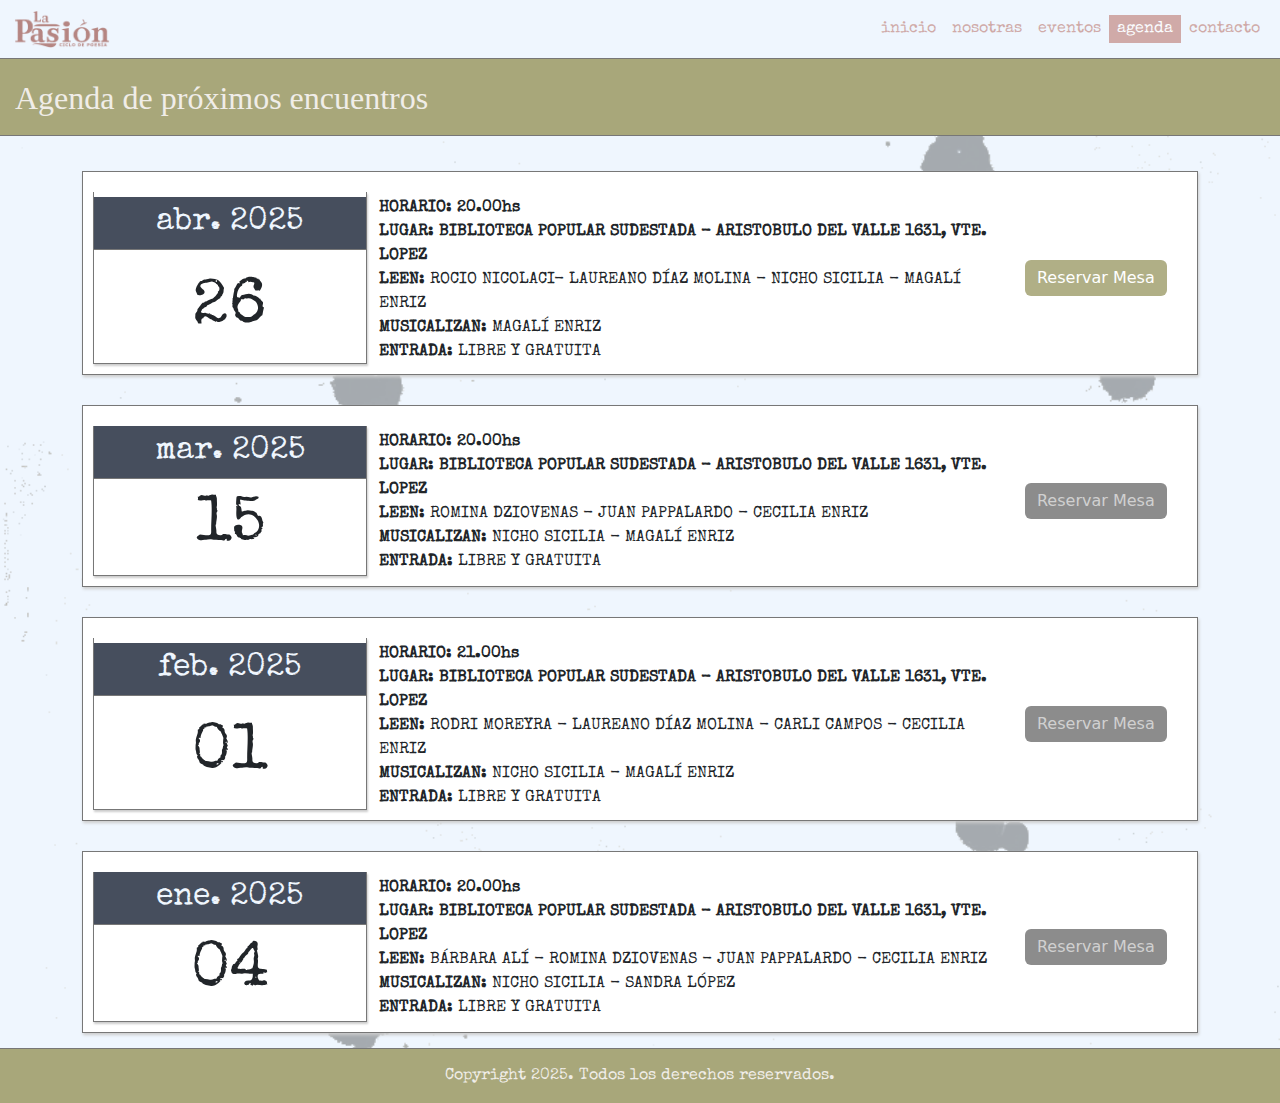
==== pages/agenda.html @ bcfa299a "Se agrega contenido a la página nosotras. Se ajusta página agenda. Ajustes generales CSS. Se agregan" ====
<!DOCTYPE html>
<html lang="en">
<head>
    <meta charset="UTF-8">
    <meta name="viewport" content="width=device-width, initial-scale=1.0">
    <!--BOOTSTRAP CSS-->
    <link href="https://cdn.jsdelivr.net/npm/bootstrap@5.3.3/dist/css/bootstrap.min.css" rel="stylesheet" integrity="sha384-QWTKZyjpPEjISv5WaRU9OFeRpok6YctnYmDr5pNlyT2bRjXh0JMhjY6hW+ALEwIH" crossorigin="anonymous">
    <!--CSS-->
    <link rel="stylesheet" href="../styles/styles.css">
    <!--ANIMACIONES-->
    <link rel="stylesheet" href="https://cdnjs.cloudflare.com/ajax/libs/animate.css/4.1.1/animate.min.css"/>
    <link href="https://unpkg.com/aos@2.3.1/dist/aos.css" rel="stylesheet">
    <!--FONTS-->
    <link rel="preconnect" href="https://fonts.googleapis.com">
    <link rel="preconnect" href="https://fonts.gstatic.com" crossorigin>
    <link href="https://fonts.googleapis.com/css2?family=IM+Fell+English+SC&family=Special+Elite&display=swap" rel="stylesheet">
    <title> Ciclo de poesía la pasión</title>
</head>
<body>
    <header>
        <nav class="navbar navbar-expand-lg navbar-edit">
            <div class="container-fluid">
                <a class="navbar-brand" href="../index.html">        
                    <img src="../assets/img/logo-lp-b.png" alt="Logo">
                </a>
                <button class="navbar-toggler" type="button" data-bs-toggle="collapse" data-bs-target="#navbarNav" aria-controls="navbarNav" aria-expanded="false" aria-label="Toggle navigation">
                    <span class="navbar-toggler-icon"></span>
                </button>
                <div class="collapse navbar-collapse justify-content-md-end" id="navbarNav">
                    <ul class="navbar-nav">
                        <li class="nav-item">
                            <a class="nav-link" aria-current="page" href="../index.html">inicio</a>
                        </li>
                        <li class="nav-item">
                            <a class="nav-link" href="./nosotras.html">nosotras</a>
                        </li>
                        <li class="nav-item">
                            <a class="nav-link" href="./eventos.html">eventos</a>
                        </li>
                        <li class="nav-item">
                            <a class="nav-link active" href="./agenda.html">agenda</a>
                        </li>
                        <li class="nav-item">
                            <a class="nav-link" href="./contacto.html">contacto</a>
                        </li>
                    </ul>
                </div>
            </div>
        </nav>
    </header>
    <main>
        <section>
            <div class="titulo-section">
                <h1>Agenda de próximos encuentros</h1>
            </div>
            <div class="container">
                <div class="row d-flex justify-content-center">

                    <!--ITEM FECHA AGENDADA-->
                    <article class="col-9 col-sm-9 col-lg-12 animate__animated animate__fadeIn" >
                        <div class="row nuevo-evento">
                            <div class="col-12 col-sm-12 col-md-6 col-lg-3 fecha-prox-evento">
                                <p class="mes-anio">ABR. 2025</p>
                                <p class="num-día">26</p>
                            </div>                      
                            <div class="col-12 col-sm-12 col-md-6 col-lg-7 datos-evento pt-1">
                                <p><span>HORARIO: 20.00hs</span></p>
                                <p><span>LUGAR: BIBLIOTECA POPULAR SUDESTADA - ARISTOBULO DEL VALLE 1631, VTE. LOPEZ </span></p>
                                <p><span>LEEN:</span> ROCIO NICOLACI- LAUREANO DÍAZ MOLINA - NICHO SICILIA - MAGALÍ ENRIZ</p>
                                <p><span>MUSICALIZAN:</span> MAGALÍ ENRIZ</p>
                                <p><span>ENTRADA:</span> LIBRE Y GRATUITA</p>
                            </div>
                            <div class="col-12 col-sm-12 col-md-12 col-lg-2 text-center reserva">
                                <a class="btn btn-edit" href="https://forms.gle/wU1jv1RWVmaKBCc2A">Reservar Mesa</a>
                            </div>
                        </div>
                    </article>
                  
                    <!--ITEM FECHA AGENDADA-->
                    <article class="col-9 col-sm-9 col-lg-12 animate__animated animate__fadeIn" >
                        <div class="row nuevo-evento">
                            <div class="col-12 col-sm-12 col-md-6 col-lg-3 fecha-prox-evento">
                                <p class="mes-anio">MAR. 2025</p>
                                <p class="num-día">15</p>
                            </div>                      
                            <div class="col-12 col-sm-12 col-md-6 col-lg-7 datos-evento pt-1">
                                <p><span>HORARIO: 20.00hs</span></p>
                                <p><span>LUGAR: BIBLIOTECA POPULAR SUDESTADA - ARISTOBULO DEL VALLE 1631, VTE. LOPEZ </span></p>
                                <p><span>LEEN:</span> ROMINA DZIOVENAS - JUAN PAPPALARDO - CECILIA ENRIZ</p>
                                <p><span>MUSICALIZAN:</span> NICHO SICILIA - MAGALÍ ENRIZ</p>
                                <p><span>ENTRADA:</span> LIBRE Y GRATUITA</p>
                            </div>
                            <div class="col-12 col-sm-12 col-md-12 col-lg-2 text-center reserva">
                                <a class="btn btn-inactivo">Reservar Mesa</a>
                            </div>
                        </div>
                    </article>

                    <!--ITEM FECHA AGENDADA-->
                    <article class="col-9 col-sm-9 col-lg-12 animate__animated animate__fadeIn" >
                        <div class="row nuevo-evento">
                            <div class="col-12 col-sm-12 col-md-6 col-lg-3 fecha-prox-evento">
                                <p class="mes-anio">FEB. 2025</p>
                                <p class="num-día">01</p>
                            </div>                      
                            <div class="col-12 col-sm-12 col-md-6 col-lg-7 datos-evento pt-1">
                                <p><span>HORARIO: 21.00hs</span></p>
                                <p><span>LUGAR: BIBLIOTECA POPULAR SUDESTADA - ARISTOBULO DEL VALLE 1631, VTE. LOPEZ </span></p>
                                <p><span>LEEN:</span> RODRI MOREYRA - LAUREANO DÍAZ MOLINA - CARLI CAMPOS - CECILIA ENRIZ</p>
                                <p><span>MUSICALIZAN:</span> NICHO SICILIA - MAGALÍ ENRIZ</p>
                                <p><span>ENTRADA:</span> LIBRE Y GRATUITA</p>
                            </div>
                            <div class="col-12 col-sm-12 col-md-12 col-lg-2 text-center reserva">
                                <a class="btn btn-inactivo" >Reservar Mesa</a>
                            </div>
                        </div>
                    </article>

                    <!--ITEM FECHA AGENDADA-->
                    <article class="col-9 col-sm-9 col-lg-12 animate__animated animate__fadeIn" >
                        <div class="row nuevo-evento">
                            <div class="col-12 col-sm-12 col-md-6 col-lg-3 fecha-prox-evento">
                                <p class="mes-anio">ENE. 2025</p>
                                <p class="num-día">04</p>
                            </div>                      
                            <div class="col-12 col-sm-12 col-md-6 col-lg-7 datos-evento pt-1">
                                <p><span>HORARIO: 20.00hs</span></p>
                                <p><span>LUGAR: BIBLIOTECA POPULAR SUDESTADA - ARISTOBULO DEL VALLE 1631, VTE. LOPEZ </span></p>
                                <p><span>LEEN:</span> BÁRBARA ALÍ - ROMINA DZIOVENAS - JUAN PAPPALARDO - CECILIA ENRIZ</p>
                                <p><span>MUSICALIZAN:</span> NICHO SICILIA - SANDRA LÓPEZ</p>
                                <p><span>ENTRADA:</span> LIBRE Y GRATUITA</p>
                            </div>
                            <div class="col-12 col-sm-12 col-md-12 col-lg-2 text-center reserva">
                                <a class="btn btn-inactivo" >Reservar Mesa</a>
                            </div>
                        </div>
                    </article>
                </div>
            </div>
        </section>
    </main>
    <footer>
        <p>Copyright 2025. Todos los derechos reservados.</p>
    </footer>
    <!--BOOTSTRAP JS-->
    <script src="https://cdn.jsdelivr.net/npm/bootstrap@5.3.3/dist/js/bootstrap.bundle.min.js" integrity="sha384-YvpcrYf0tY3lHB60NNkmXc5s9fDVZLESaAA55NDzOxhy9GkcIdslK1eN7N6jIeHz" crossorigin="anonymous"></script>
    <!--AOS JS-->
    <script src="https://unpkg.com/aos@2.3.1/dist/aos.js"></script>
    <script>
        AOS.init();
    </script>
</body>
</html>
---- styles/styles.css ----
@charset "UTF-8";
* {
  margin: 0;
  padding: 0;
  box-sizing: 0;
}

@keyframes nav-hover {
  0% {
    background-color: transparent;
    color: #c38b84;
    opacity: 0.9;
  }
  100% {
    background-color: #c38b84;
    color: #f0ede8;
    opacity: 1;
  }
}
@keyframes resaltar {
  0% {
    color: #111;
  }
  50% {
    color: rgb(166, 153, 83);
  }
  100% {
    color: #111;
  }
}
img {
  width: 100%;
}

body {
  background-color: #eff6fe;
  background-image: url(../assets/img/background-web.png);
  background-size: cover;
}

h1 {
  font-family: "IM Fell English SC", serif;
  font-weight: 400;
  font-style: normal;
  font-size: 3rem;
  padding: 15px 0 5px 0;
}

h2 {
  font-family: "Special Elite", serif;
  font-weight: 400;
  font-style: normal;
  font-size: 2rem;
}

h3 {
  font-family: "Special Elite", serif;
}

p {
  font-family: "Special Elite", serif;
  font-weight: 400;
  font-style: normal;
  font-size: 1rem;
}

.titulo-section {
  background-color: #a8a77a;
  color: #f0ede8;
  padding: 5px 15px;
  margin-bottom: 20px;
  border-bottom: 1px solid #777;
}
.titulo-section h1 {
  font-size: 2rem;
}

.border, .nuevo-evento img, .item-evento img, .img-nosotras {
  border: 1px ridge #777;
}

.presentacion-proyecto {
  padding: 20px 30px;
}
.presentacion-proyecto p {
  margin-bottom: 2px;
}
.presentacion-proyecto p:hover {
  animation-name: resaltar;
  animation-duration: 2s;
  animation-delay: 0.5s;
  animation-iteration-count: 1;
}

.titulos-inicio img {
  max-width: 400px;
}

.fondo-inicio {
  padding-right: 0;
  margin-bottom: 0;
  padding-bottom: 0;
}

.fondo-blanco, .contacto form, .nuevo-evento, .invitados {
  background-color: #fff;
  align-items: center;
  border: 1px ridge #777;
  box-shadow: 1px 2px 3px #ccc;
}

.navbar-edit {
  background-color: #eff6fe;
  color: #c38b84;
  border-bottom: 1px solid #777;
}
.navbar-edit a {
  color: #c38b84;
  font-family: "Special Elite", serif;
  text-transform: none;
  font-size: 16px;
  padding: 2px;
  opacity: 0.7;
}
.navbar-edit a:hover {
  opacity: 1;
  color: #c38b84;
}
.navbar-edit .nav-link.active {
  background-color: #c38b84;
  color: #fff;
  text-decoration: none;
}
.navbar-edit .navbar-brand {
  max-width: 100px;
}
.navbar-edit .navbar-brand:hover {
  text-decoration: none;
}

.active {
  animation-name: nav-hover;
  animation-iteration-count: 1;
  animation-timing-function: ease-in;
  animation-duration: 0.3s;
}

.btn-edit, .btn-inactivo {
  background-color: #a8a77a;
  border: #ccc;
  color: #fff;
  opacity: 0.9;
}
.btn-edit:hover, .btn-inactivo:hover {
  opacity: 1;
  border: #111;
  color: #fff;
  background-color: #a8a77a;
}
.btn-edit:active, .btn-inactivo:active {
  background-color: #a8a77a;
}
.btn-edit:focus, .btn-inactivo:focus {
  background-color: #a8a77a;
}

.btn.active, .btn.show, .btn:first-child:active, :not(.btn-check) + .btn:active {
  background-color: #a8a77a;
}

.btn-inactivo {
  background-color: grey;
  color: #ccc;
}
.btn-inactivo:hover {
  background-color: grey;
  color: #ccc;
  cursor: default;
}

.redes-sociales {
  display: flex;
  flex-direction: row;
  justify-content: flex-start;
  padding-top: 20px;
}
.redes-sociales a {
  text-decoration: none;
  max-width: 50px;
  margin-right: 2px;
  opacity: 0.8;
}
.redes-sociales a:hover {
  opacity: 1;
}

.organizadora {
  text-align: left;
  align-items: center;
  padding: 15px;
}
.organizadora h2 {
  margin-bottom: 0;
}
.organizadora div {
  margin-top: 10px;
}
.organizadora.dos {
  text-align: right;
}

.img-nosotras {
  box-shadow: 1px 2px 3px #ccc;
  padding: 2px;
}

.titulos-org {
  color: #c38b84;
}

.invitados {
  margin-top: 100px;
  padding: 20px 0;
  justify-content: space-around;
}
.invitados img {
  max-width: 200px;
  margin: 5px;
}

.item-evento {
  padding: 25px;
}
.item-evento img {
  box-shadow: 1px 2px 3px #ccc;
  height: 200px;
  object-fit: cover;
  object-position: top;
}
.item-evento p {
  margin-bottom: 0;
  font-size: 1rem;
}
.item-evento p:nth-child(2) {
  color: #777;
  text-align: right;
}
.item-evento p:nth-child(3) {
  color: #111;
  text-align: justify;
}

.nuevo-evento {
  margin: 15px 0;
  padding: 20px 10px 10px 10px;
  display: flex;
  align-items: stretch;
}
.nuevo-evento span {
  font-weight: 700;
}
.nuevo-evento img {
  margin: 10px 0;
}
.nuevo-evento p {
  margin: 0px;
}

.fecha-prox-evento {
  display: flex;
  flex-direction: column;
  justify-content: space-around;
  border: 1px solid #777;
  border-top: none;
  text-align: center;
  padding: 0;
  box-shadow: 1px 2px 2px #ccc;
}

.mes-anio {
  font-size: 2rem;
  background-color: #464e5d;
  color: #eff6fe;
  padding: 2px;
  border-bottom: 1px solid #777;
  margin-bottom: 0;
  text-transform: lowercase;
}

.num-día {
  font-size: 4rem;
  margin-bottom: 0;
}

.nuevo-evento {
  display: flex;
  flex-direction: row;
  justify-content: stretch;
}

.reserva {
  display: flex;
  flex-direction: row;
  justify-content: center;
  align-items: center;
}

.contacto form {
  margin-bottom: 15px;
  align-items: center;
  margin: 15px 0;
  padding: 20px 10px 10px 10px;
  font-family: "Special Elite", serif;
}
.contacto .logo-contacto {
  padding: 50px;
  opacity: 0.9;
}
.contacto input {
  color: #777;
}

.datos-contacto {
  display: flex;
  flex-direction: column;
  justify-content: center;
}

footer {
  background-color: #a8a77a;
  padding: 15px 0;
  border-top: 1px solid #777;
}
footer p {
  color: #f0ede8;
  text-align: center;
  margin-bottom: 0;
}

@media (max-width: 767px) {
  .presentacion-proyecto {
    text-align: center;
  }
  .redes-sociales {
    justify-content: center;
  }
  .nosotras p {
    text-align: center;
  }
  .nosotras h2 {
    text-align: center;
  }
  .item-evento {
    text-align: center;
  }
  .item-evento img {
    height: 400px;
    object-position: top;
  }
  .fondo-inicio img {
    width: 100%;
    max-height: 100px;
    object-fit: cover;
  }
  .datos-evento {
    padding: 10px;
  }
}
@media (max-width: 991px) {
  .navbar-edit {
    text-align: center;
    border-bottom: 1px solid #ccc;
  }
  .navbar-edit a {
    font-size: 18px;
    padding: 2px 4px;
    margin: 4px 0;
  }
  .datos-evento {
    padding: 10px;
  }
  .reserva {
    padding: 10px;
  }
  .num-día {
    font-size: 6rem;
  }
}

/*# sourceMappingURL=styles.css.map */
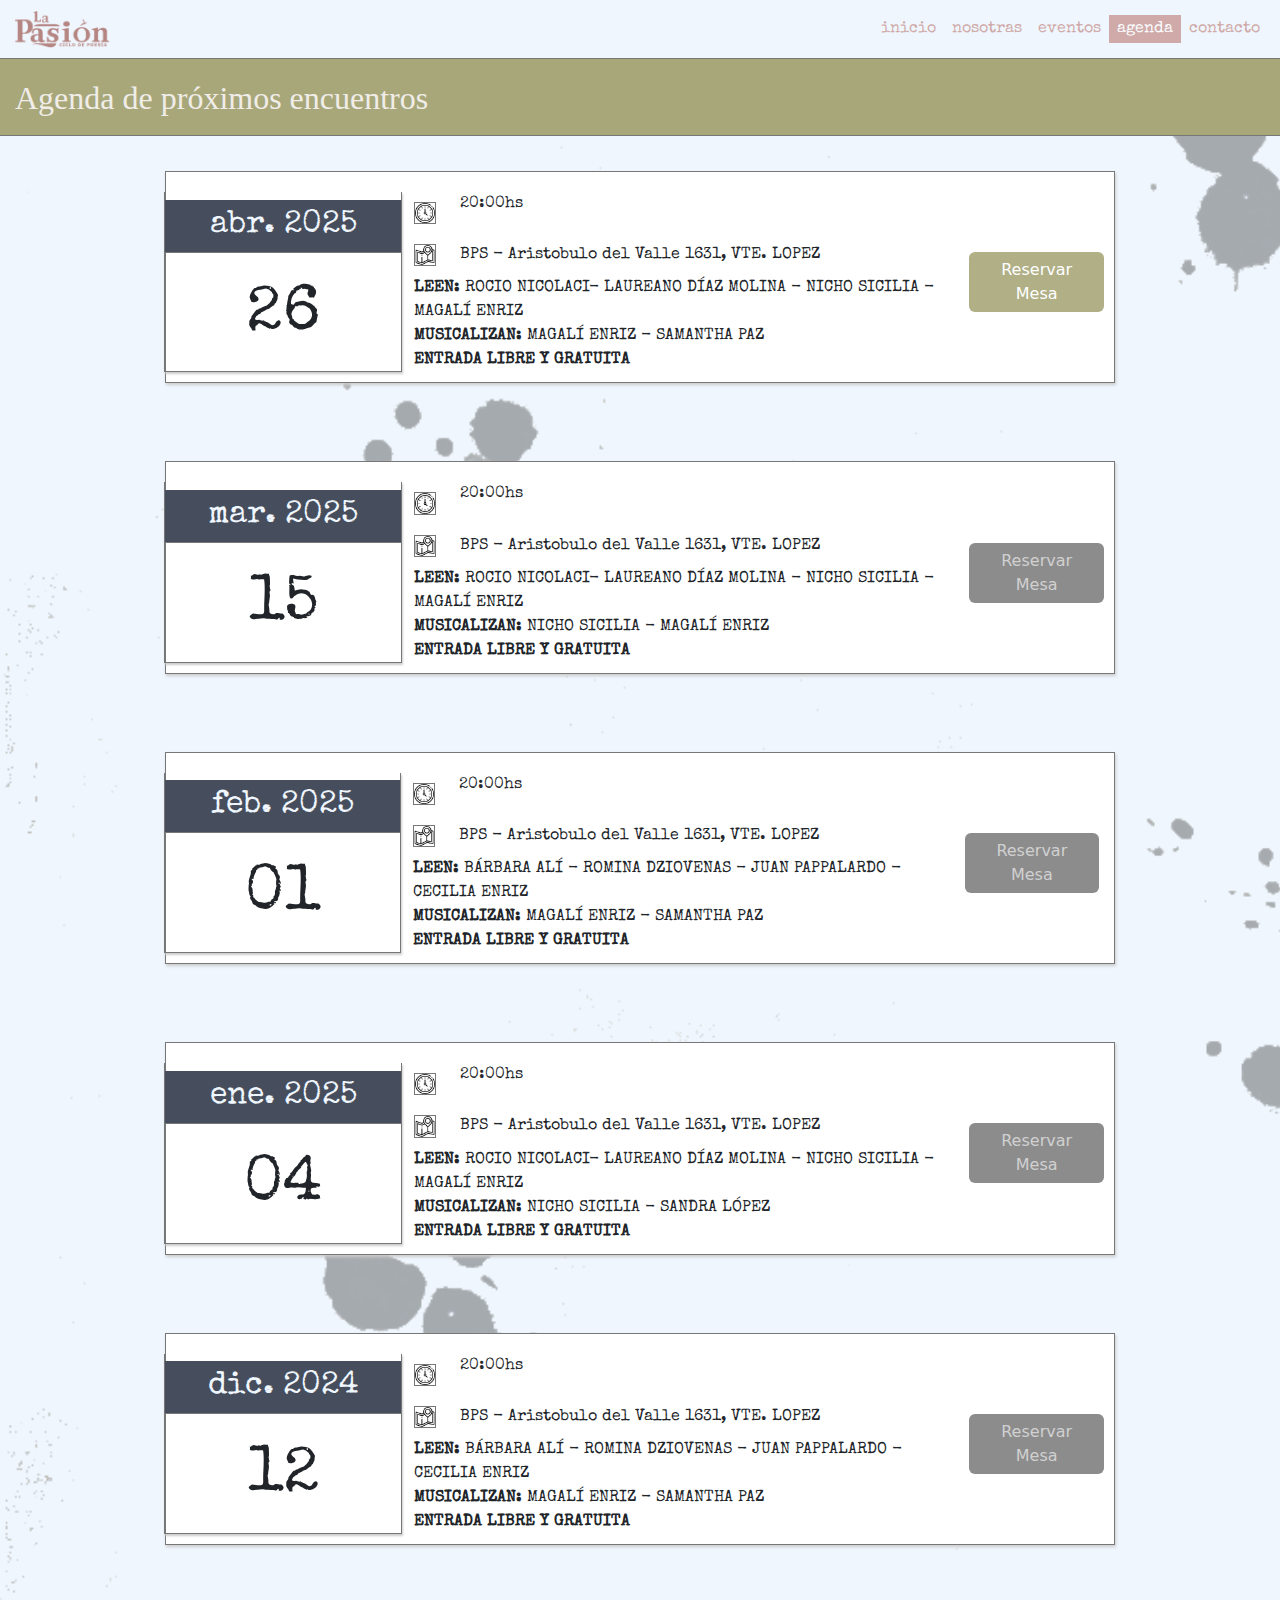
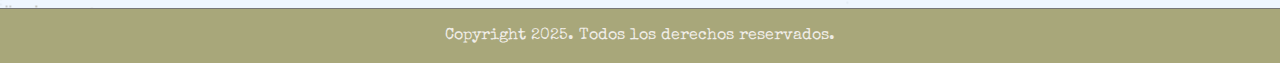
==== commit d181a091: "cambios visuales y estructurales en la agenda. Mejoras generales de sass." ====
--- a/pages/agenda.html
+++ b/pages/agenda.html
@@ -54,88 +54,188 @@
                 <h1>Agenda de próximos encuentros</h1>
             </div>
             <div class="container">
-                <div class="row d-flex justify-content-center">
-
-                    <!--ITEM FECHA AGENDADA-->
-                    <article class="col-9 col-sm-9 col-lg-12 animate__animated animate__fadeIn" >
-                        <div class="row nuevo-evento">
-                            <div class="col-12 col-sm-12 col-md-6 col-lg-3 fecha-prox-evento">
+
+                <!--ITEM FECHA AGENDADA-->
+                <article class="row d-flex justify-content-center mb-5 animate__animated animate__fadeIn">
+                    <div class="nuevo-evento col-10">
+                        <div class="row">
+                            <div class="fecha-prox-evento col-lg-3">
                                 <p class="mes-anio">ABR. 2025</p>
                                 <p class="num-día">26</p>
-                            </div>                      
-                            <div class="col-12 col-sm-12 col-md-6 col-lg-7 datos-evento pt-1">
-                                <p><span>HORARIO: 20.00hs</span></p>
-                                <p><span>LUGAR: BIBLIOTECA POPULAR SUDESTADA - ARISTOBULO DEL VALLE 1631, VTE. LOPEZ </span></p>
-                                <p><span>LEEN:</span> ROCIO NICOLACI- LAUREANO DÍAZ MOLINA - NICHO SICILIA - MAGALÍ ENRIZ</p>
-                                <p><span>MUSICALIZAN:</span> MAGALÍ ENRIZ</p>
-                                <p><span>ENTRADA:</span> LIBRE Y GRATUITA</p>
-                            </div>
-                            <div class="col-12 col-sm-12 col-md-12 col-lg-2 text-center reserva">
-                                <a class="btn btn-edit" href="https://forms.gle/wU1jv1RWVmaKBCc2A">Reservar Mesa</a>
-                            </div>
-                        </div>
-                    </article>
-                  
-                    <!--ITEM FECHA AGENDADA-->
-                    <article class="col-9 col-sm-9 col-lg-12 animate__animated animate__fadeIn" >
-                        <div class="row nuevo-evento">
-                            <div class="col-12 col-sm-12 col-md-6 col-lg-3 fecha-prox-evento">
+                            </div>
+                            <div class="datos-evento col-lg-7">
+                                <div class="row hora-lugar">
+                                    <div class="col-1">
+                                        <img src="/assets/iconos/hora.png" alt="">
+                                    </div>
+                                    <div class="col-11 hora">
+                                        <p>20:00hs</p> 
+                                    </div>
+                                </div>
+                                <div class="row hora-lugar align-items-center">
+                                    <div class="col-1">
+                                        <a href="https://maps.app.goo.gl/Eq7rjM9t5xqbGz7X8" target="_blank"><img src="/assets/iconos/ubicacion.png" alt=""></a>
+                                    </div>
+                                    <div class="col-11">
+                                        <p>BPS - Aristobulo del Valle 1631, VTE. LOPEZ</p> 
+                                    </div>  
+                                </div>
+                                <p class="leen"><span>LEEN:</span> ROCIO NICOLACI- LAUREANO DÍAZ MOLINA - NICHO SICILIA - MAGALÍ ENRIZ</p>
+                                <p class="musicos"><span>MUSICALIZAN:</span> MAGALÍ ENRIZ - SAMANTHA PAZ</p>
+                                <p class="entrada"><span>ENTRADA LIBRE Y GRATUITA</span></p>
+                            </div>
+                            <div class="reserva col-lg-2">
+                                <a class="btn btn-edit" href="https://forms.gle/wU1jv1RWVmaKBCc2A" target="_blank">Reservar Mesa</a>
+                            </div>
+                        </div>
+                    </div>
+                </article>
+
+                <!--ITEM FECHA FINALIZADA-->
+                <article class="row d-flex justify-content-center mb-5 animate__animated animate__fadeIn">
+                    <div class="nuevo-evento col-10 finalizado">
+                        <div class="row">
+                            <div class="fecha-prox-evento col-lg-3">
                                 <p class="mes-anio">MAR. 2025</p>
                                 <p class="num-día">15</p>
-                            </div>                      
-                            <div class="col-12 col-sm-12 col-md-6 col-lg-7 datos-evento pt-1">
-                                <p><span>HORARIO: 20.00hs</span></p>
-                                <p><span>LUGAR: BIBLIOTECA POPULAR SUDESTADA - ARISTOBULO DEL VALLE 1631, VTE. LOPEZ </span></p>
-                                <p><span>LEEN:</span> ROMINA DZIOVENAS - JUAN PAPPALARDO - CECILIA ENRIZ</p>
-                                <p><span>MUSICALIZAN:</span> NICHO SICILIA - MAGALÍ ENRIZ</p>
-                                <p><span>ENTRADA:</span> LIBRE Y GRATUITA</p>
-                            </div>
-                            <div class="col-12 col-sm-12 col-md-12 col-lg-2 text-center reserva">
-                                <a class="btn btn-inactivo">Reservar Mesa</a>
-                            </div>
-                        </div>
-                    </article>
-
-                    <!--ITEM FECHA AGENDADA-->
-                    <article class="col-9 col-sm-9 col-lg-12 animate__animated animate__fadeIn" >
-                        <div class="row nuevo-evento">
-                            <div class="col-12 col-sm-12 col-md-6 col-lg-3 fecha-prox-evento">
+                            </div>
+                            <div class="datos-evento col-lg-7">
+                                <div class="row hora-lugar">
+                                    <div class="col-1 ">
+                                        <img src="/assets/iconos/hora.png" alt="">
+                                    </div>
+                                    <div class="col-11 hora">
+                                        <p>20:00hs</p> 
+                                    </div>
+                                </div>
+                                <div class="row hora-lugar align-items-center">
+                                    <div class="col-1">
+                                        <a href="https://maps.app.goo.gl/Eq7rjM9t5xqbGz7X8" target="_blank"><img src="/assets/iconos/ubicacion.png" alt=""></a>
+                                    </div>
+                                    <div class="col-11 ">
+                                        <p>BPS - Aristobulo del Valle 1631, VTE. LOPEZ</p> 
+                                    </div>  
+                                </div>
+                                <p class="leen"><span>LEEN:</span> ROCIO NICOLACI- LAUREANO DÍAZ MOLINA - NICHO SICILIA - MAGALÍ ENRIZ</p>
+                                <p class="musicos"><span>MUSICALIZAN:</span> NICHO SICILIA - MAGALÍ ENRIZ</p>
+                                <p class="entrada"><span>ENTRADA LIBRE Y GRATUITA</span></p>
+                            </div>
+                            <div class="reserva col-lg-2">
+                                <a class="btn btn-edit btn-inactivo" href="https://forms.gle/wU1jv1RWVmaKBCc2A" target="_blank">Reservar Mesa</a>
+                            </div>
+                        </div>
+                    </div>
+                </article>
+
+                <!--ITEM FECHA FINALIZADA-->
+                <article class="row d-flex justify-content-center mb-5 animate__animated animate__fadeIn">
+                    <div class="nuevo-evento col-10 finalizado">
+                        <div class="row">
+                            <div class="fecha-prox-evento col-lg-3">
                                 <p class="mes-anio">FEB. 2025</p>
                                 <p class="num-día">01</p>
-                            </div>                      
-                            <div class="col-12 col-sm-12 col-md-6 col-lg-7 datos-evento pt-1">
-                                <p><span>HORARIO: 21.00hs</span></p>
-                                <p><span>LUGAR: BIBLIOTECA POPULAR SUDESTADA - ARISTOBULO DEL VALLE 1631, VTE. LOPEZ </span></p>
-                                <p><span>LEEN:</span> RODRI MOREYRA - LAUREANO DÍAZ MOLINA - CARLI CAMPOS - CECILIA ENRIZ</p>
-                                <p><span>MUSICALIZAN:</span> NICHO SICILIA - MAGALÍ ENRIZ</p>
-                                <p><span>ENTRADA:</span> LIBRE Y GRATUITA</p>
-                            </div>
-                            <div class="col-12 col-sm-12 col-md-12 col-lg-2 text-center reserva">
-                                <a class="btn btn-inactivo" >Reservar Mesa</a>
-                            </div>
-                        </div>
-                    </article>
-
-                    <!--ITEM FECHA AGENDADA-->
-                    <article class="col-9 col-sm-9 col-lg-12 animate__animated animate__fadeIn" >
-                        <div class="row nuevo-evento">
-                            <div class="col-12 col-sm-12 col-md-6 col-lg-3 fecha-prox-evento">
+                            </div>
+                            <div class="datos-evento col-lg-7">
+                                <div class="row hora-lugar">
+                                    <div class="col-1">
+                                        <img src="/assets/iconos/hora.png" alt="">
+                                    </div>
+                                    <div class="col-11 hora">
+                                        <p>20:00hs</p> 
+                                    </div>
+                                </div>
+                                <div class="row hora-lugar align-items-center">
+                                    <div class="col-1">
+                                        <a href="https://maps.app.goo.gl/Eq7rjM9t5xqbGz7X8" target="_blank"><img src="/assets/iconos/ubicacion.png" alt=""></a>
+                                    </div>
+                                    <div class="col-11 ">
+                                        <p>BPS - Aristobulo del Valle 1631, VTE. LOPEZ</p> 
+                                    </div>  
+                                </div>
+                                <p class="leen"><span>LEEN:</span> BÁRBARA ALÍ - ROMINA DZIOVENAS - JUAN PAPPALARDO - CECILIA ENRIZ</p>
+                                <p class="musicos"><span>MUSICALIZAN:</span> MAGALÍ ENRIZ - SAMANTHA PAZ</p>
+                                <p class="entrada"><span>ENTRADA LIBRE Y GRATUITA</span></p>
+                            </div>
+                            <div class="reserva col-lg-2">
+                                <a class="btn btn-edit btn-inactivo" href="https://forms.gle/wU1jv1RWVmaKBCc2A" target="_blank">Reservar Mesa</a>
+                            </div>
+                        </div>
+                    </div>
+                </article>
+
+
+                <!--ITEM FECHA FINALIZADA-->
+                <article class="row d-flex justify-content-center mb-5 animate__animated animate__fadeIn">
+                    <div class="nuevo-evento col-10 finalizado">
+                        <div class="row">
+                            <div class="fecha-prox-evento col-lg-3">
                                 <p class="mes-anio">ENE. 2025</p>
                                 <p class="num-día">04</p>
-                            </div>                      
-                            <div class="col-12 col-sm-12 col-md-6 col-lg-7 datos-evento pt-1">
-                                <p><span>HORARIO: 20.00hs</span></p>
-                                <p><span>LUGAR: BIBLIOTECA POPULAR SUDESTADA - ARISTOBULO DEL VALLE 1631, VTE. LOPEZ </span></p>
-                                <p><span>LEEN:</span> BÁRBARA ALÍ - ROMINA DZIOVENAS - JUAN PAPPALARDO - CECILIA ENRIZ</p>
-                                <p><span>MUSICALIZAN:</span> NICHO SICILIA - SANDRA LÓPEZ</p>
-                                <p><span>ENTRADA:</span> LIBRE Y GRATUITA</p>
-                            </div>
-                            <div class="col-12 col-sm-12 col-md-12 col-lg-2 text-center reserva">
-                                <a class="btn btn-inactivo" >Reservar Mesa</a>
-                            </div>
-                        </div>
-                    </article>
-                </div>
+                            </div>
+                            <div class="datos-evento col-lg-7">
+                                <div class="row hora-lugar">
+                                    <div class="col-1">
+                                        <img src="/assets/iconos/hora.png" alt="">
+                                    </div>
+                                    <div class="col-11 hora">
+                                        <p>20:00hs</p> 
+                                    </div>
+                                </div>
+                                <div class="row hora-lugar align-items-center">
+                                    <div class="col-1">
+                                        <a href="https://maps.app.goo.gl/Eq7rjM9t5xqbGz7X8" target="_blank"><img src="/assets/iconos/ubicacion.png" alt=""></a>
+                                    </div>
+                                    <div class="col-11">
+                                        <p>BPS - Aristobulo del Valle 1631, VTE. LOPEZ</p> 
+                                    </div>  
+                                </div>
+                                <p class="leen"><span>LEEN:</span> ROCIO NICOLACI- LAUREANO DÍAZ MOLINA - NICHO SICILIA - MAGALÍ ENRIZ</p>
+                                <p class="musicos"><span>MUSICALIZAN:</span> NICHO SICILIA - SANDRA LÓPEZ</p>
+                                <p class="entrada"><span>ENTRADA LIBRE Y GRATUITA</span></p>
+                            </div>
+                            <div class="reserva col-lg-2">
+                                <a class="btn btn-edit btn-inactivo" href="https://forms.gle/wU1jv1RWVmaKBCc2A" target="_blank">Reservar Mesa</a>
+                            </div>
+                        </div>
+                    </div>
+                </article>
+
+
+                <!--ITEM FECHA FINALIZADA-->
+                <article class="row d-flex justify-content-center mb-5 animate__animated animate__fadeIn">
+                    <div class="nuevo-evento col-10 finalizado">
+                        <div class="row">
+                            <div class="fecha-prox-evento col-lg-3">
+                                <p class="mes-anio">dic. 2024</p>
+                                <p class="num-día">12</p>
+                            </div>
+                            <div class="datos-evento col-lg-7">
+                                <div class="row hora-lugar">
+                                    <div class="col-1 -1 col-md-1">
+                                        <img src="/assets/iconos/hora.png" alt="">
+                                    </div>
+                                    <div class="col-11 hora">
+                                        <p>20:00hs</p> 
+                                    </div>
+                                </div>
+                                <div class="row hora-lugar align-items-center">
+                                    <div class="col-1 ">
+                                        <a href="https://maps.app.goo.gl/Eq7rjM9t5xqbGz7X8" target="_blank"><img src="/assets/iconos/ubicacion.png" alt=""></a>
+                                    </div>
+                                    <div class="col-11 ">
+                                        <p>BPS - Aristobulo del Valle 1631, VTE. LOPEZ</p> 
+                                    </div>  
+                                </div>
+                                <p class="leen"><span>LEEN:</span> BÁRBARA ALÍ - ROMINA DZIOVENAS - JUAN PAPPALARDO - CECILIA ENRIZ</p>
+                                <p class="musicos"><span>MUSICALIZAN:</span> MAGALÍ ENRIZ - SAMANTHA PAZ</p>
+                                <p class="entrada"><span>ENTRADA LIBRE Y GRATUITA</span></p>
+                            </div>
+                            <div class="reserva col-lg-2">
+                                <a class="btn btn-edit btn-inactivo" href="https://forms.gle/wU1jv1RWVmaKBCc2A" target="_blank">Reservar Mesa</a>
+                            </div>
+                        </div>
+                    </div>
+                </article>
             </div>
         </section>
     </main>
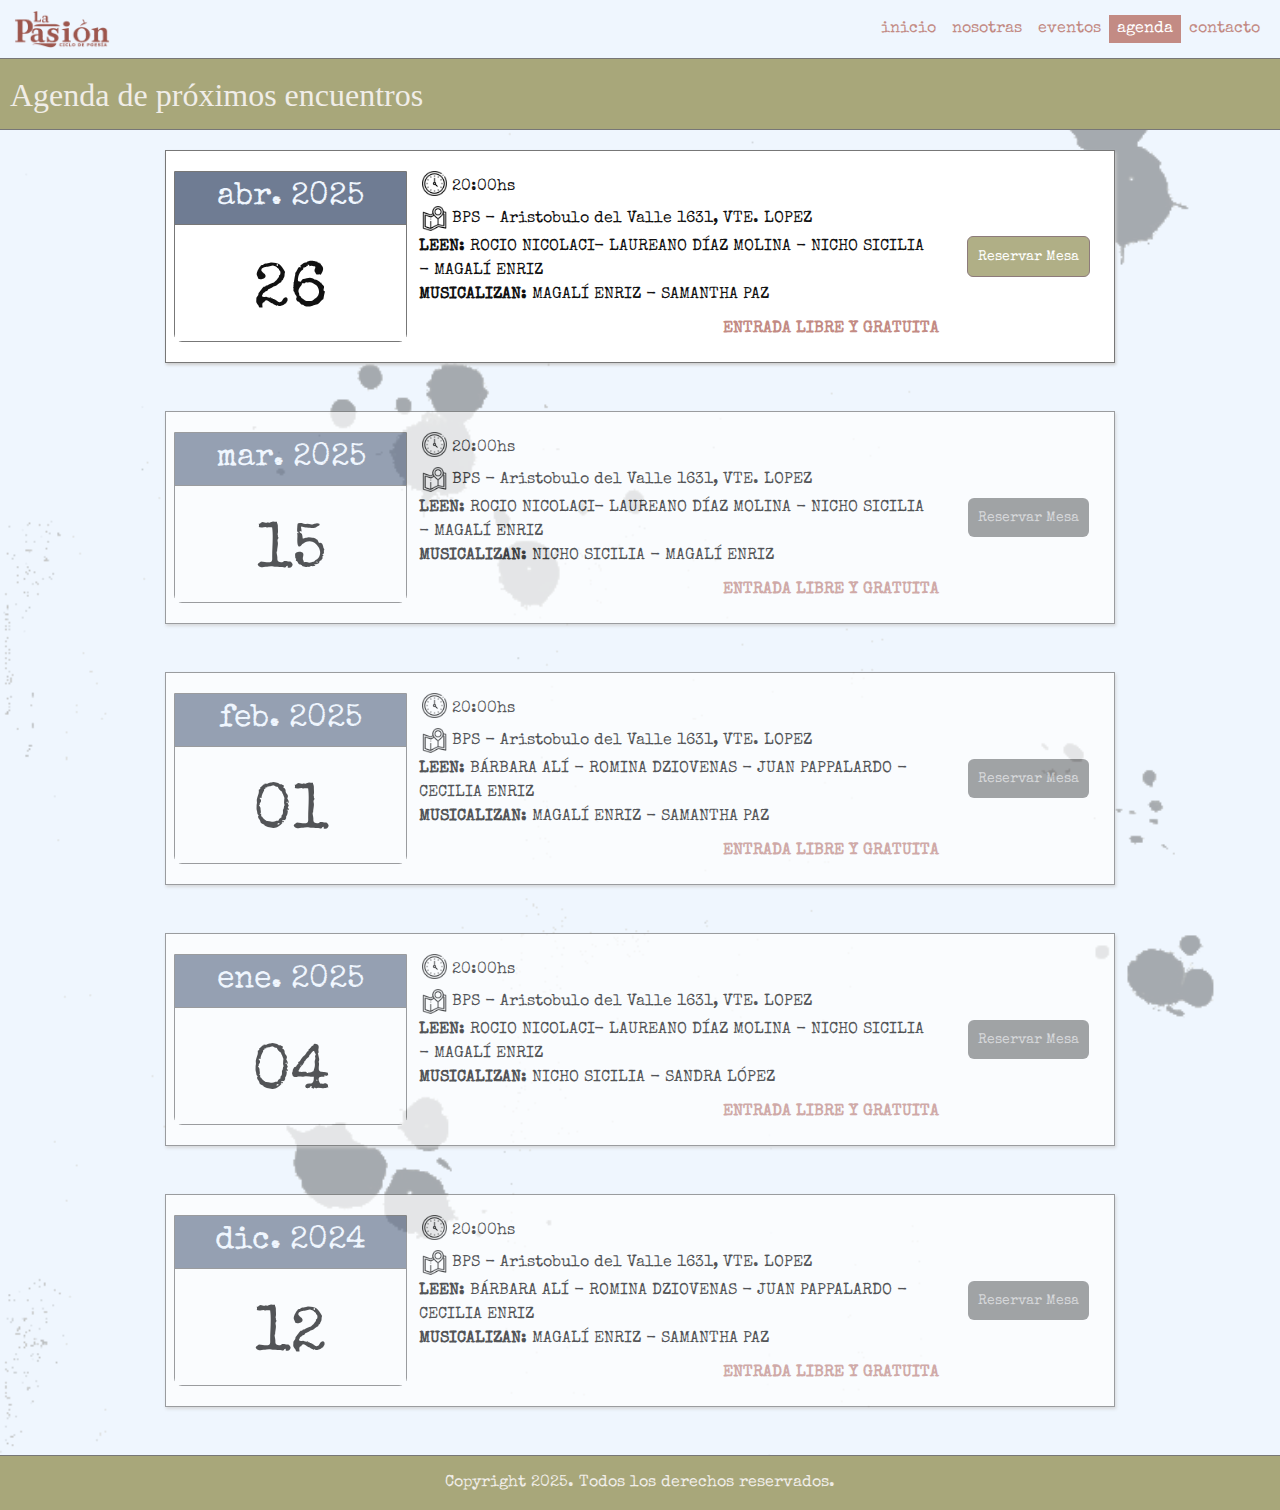
==== commit c79c5f37: "se corrigen errores en los colores y márgenes. Se agregan efectos. Se agrega más contenido en el ind" ====
--- a/pages/agenda.html
+++ b/pages/agenda.html
@@ -3,6 +3,9 @@
 <head>
     <meta charset="UTF-8">
     <meta name="viewport" content="width=device-width, initial-scale=1.0">
+    <meta name="description" content="Agenda de próximos eventos del ciclo de lectura la pasión">
+    <meta name="keywords" content="poesía, música, lectura, biblioteca, libros, eventos, agenda">
+   
     <!--BOOTSTRAP CSS-->
     <link href="https://cdn.jsdelivr.net/npm/bootstrap@5.3.3/dist/css/bootstrap.min.css" rel="stylesheet" integrity="sha384-QWTKZyjpPEjISv5WaRU9OFeRpok6YctnYmDr5pNlyT2bRjXh0JMhjY6hW+ALEwIH" crossorigin="anonymous">
     <!--CSS-->
@@ -14,14 +17,14 @@
     <link rel="preconnect" href="https://fonts.googleapis.com">
     <link rel="preconnect" href="https://fonts.gstatic.com" crossorigin>
     <link href="https://fonts.googleapis.com/css2?family=IM+Fell+English+SC&family=Special+Elite&display=swap" rel="stylesheet">
-    <title> Ciclo de poesía la pasión</title>
+    <title> Ciclo de poesía la pasión - Agenda</title>
 </head>
 <body>
     <header>
         <nav class="navbar navbar-expand-lg navbar-edit">
             <div class="container-fluid">
                 <a class="navbar-brand" href="../index.html">        
-                    <img src="../assets/img/logo-lp-b.png" alt="Logo">
+                    <img src="../assets/img/logo-lp-b.png" alt="Logo ciclo la pasión">
                 </a>
                 <button class="navbar-toggler" type="button" data-bs-toggle="collapse" data-bs-target="#navbarNav" aria-controls="navbarNav" aria-expanded="false" aria-label="Toggle navigation">
                     <span class="navbar-toggler-icon"></span>
@@ -66,15 +69,15 @@
                             <div class="datos-evento col-lg-7">
                                 <div class="row hora-lugar">
                                     <div class="col-1">
-                                        <img src="/assets/iconos/hora.png" alt="">
-                                    </div>
-                                    <div class="col-11 hora">
-                                        <p>20:00hs</p> 
-                                    </div>
-                                </div>
-                                <div class="row hora-lugar align-items-center">
-                                    <div class="col-1">
-                                        <a href="https://maps.app.goo.gl/Eq7rjM9t5xqbGz7X8" target="_blank"><img src="/assets/iconos/ubicacion.png" alt=""></a>
+                                        <img src="/assets/iconos/hora.png" alt="reloj">
+                                    </div>
+                                    <div class="col-11 hora">
+                                        <p>20:00hs</p> 
+                                    </div>
+                                </div>
+                                <div class="row hora-lugar align-items-center">
+                                    <div class="col-1">
+                                        <a href="https://maps.app.goo.gl/Eq7rjM9t5xqbGz7X8" target="_blank"><img src="/assets/iconos/ubicacion.png" alt="ubicación"></a>
                                     </div>
                                     <div class="col-11">
                                         <p>BPS - Aristobulo del Valle 1631, VTE. LOPEZ</p> 
@@ -102,15 +105,15 @@
                             <div class="datos-evento col-lg-7">
                                 <div class="row hora-lugar">
                                     <div class="col-1 ">
-                                        <img src="/assets/iconos/hora.png" alt="">
-                                    </div>
-                                    <div class="col-11 hora">
-                                        <p>20:00hs</p> 
-                                    </div>
-                                </div>
-                                <div class="row hora-lugar align-items-center">
-                                    <div class="col-1">
-                                        <a href="https://maps.app.goo.gl/Eq7rjM9t5xqbGz7X8" target="_blank"><img src="/assets/iconos/ubicacion.png" alt=""></a>
+                                        <img src="/assets/iconos/hora.png" alt="reloj">
+                                    </div>
+                                    <div class="col-11 hora">
+                                        <p>20:00hs</p> 
+                                    </div>
+                                </div>
+                                <div class="row hora-lugar align-items-center">
+                                    <div class="col-1">
+                                        <a href="https://maps.app.goo.gl/Eq7rjM9t5xqbGz7X8" target="_blank"><img src="/assets/iconos/ubicacion.png" alt="ubicación"></a>
                                     </div>
                                     <div class="col-11 ">
                                         <p>BPS - Aristobulo del Valle 1631, VTE. LOPEZ</p> 
@@ -121,7 +124,7 @@
                                 <p class="entrada"><span>ENTRADA LIBRE Y GRATUITA</span></p>
                             </div>
                             <div class="reserva col-lg-2">
-                                <a class="btn btn-edit btn-inactivo" href="https://forms.gle/wU1jv1RWVmaKBCc2A" target="_blank">Reservar Mesa</a>
+                                <a class="btn btn-edit btn-inactivo" href="" target="_blank">Reservar Mesa</a>
                             </div>
                         </div>
                     </div>
@@ -157,7 +160,7 @@
                                 <p class="entrada"><span>ENTRADA LIBRE Y GRATUITA</span></p>
                             </div>
                             <div class="reserva col-lg-2">
-                                <a class="btn btn-edit btn-inactivo" href="https://forms.gle/wU1jv1RWVmaKBCc2A" target="_blank">Reservar Mesa</a>
+                                <a class="btn btn-edit btn-inactivo" href="" target="_blank">Reservar Mesa</a>
                             </div>
                         </div>
                     </div>
@@ -194,7 +197,7 @@
                                 <p class="entrada"><span>ENTRADA LIBRE Y GRATUITA</span></p>
                             </div>
                             <div class="reserva col-lg-2">
-                                <a class="btn btn-edit btn-inactivo" href="https://forms.gle/wU1jv1RWVmaKBCc2A" target="_blank">Reservar Mesa</a>
+                                <a class="btn btn-edit btn-inactivo" href="" target="_blank">Reservar Mesa</a>
                             </div>
                         </div>
                     </div>
@@ -231,7 +234,7 @@
                                 <p class="entrada"><span>ENTRADA LIBRE Y GRATUITA</span></p>
                             </div>
                             <div class="reserva col-lg-2">
-                                <a class="btn btn-edit btn-inactivo" href="https://forms.gle/wU1jv1RWVmaKBCc2A" target="_blank">Reservar Mesa</a>
+                                <a class="btn btn-edit btn-inactivo" href="" target="_blank">Reservar Mesa</a>
                             </div>
                         </div>
                     </div>
--- a/styles/styles.css
+++ b/styles/styles.css
@@ -5,7 +5,7 @@
   box-sizing: 0;
 }
 
-@keyframes nav-hover {
+@keyframes navhover {
   0% {
     background-color: transparent;
     color: #c38b84;
@@ -22,24 +22,20 @@
     color: #111;
   }
   50% {
-    color: rgb(166, 153, 83);
+    color: #a8a77a;
   }
   100% {
     color: #111;
   }
 }
-img {
-  width: 100%;
-}
-
 body {
   background-color: #eff6fe;
-  background-image: url(../assets/img/background-web.png);
+  background-image: url(../assets/img/imagenes-web/background-web.png);
   background-size: cover;
 }
 
 h1 {
-  font-family: "IM Fell English SC", serif;
+  font-family: "IM Fell English SC";
   font-weight: 400;
   font-style: normal;
   font-size: 3rem;
@@ -47,35 +43,39 @@
 }
 
 h2 {
-  font-family: "Special Elite", serif;
+  font-family: "IM Fell English SC";
   font-weight: 400;
   font-style: normal;
   font-size: 2rem;
 }
 
 h3 {
-  font-family: "Special Elite", serif;
+  font-family: "IM Fell English SC";
 }
 
 p {
-  font-family: "Special Elite", serif;
+  font-family: "Special Elite";
   font-weight: 400;
   font-style: normal;
   font-size: 1rem;
 }
 
+img {
+  width: 100%;
+}
+
 .titulo-section {
   background-color: #a8a77a;
+  border-bottom: 1px solid #777;
   color: #f0ede8;
-  padding: 5px 15px;
+  padding: 2px 10px;
   margin-bottom: 20px;
-  border-bottom: 1px solid #777;
 }
 .titulo-section h1 {
   font-size: 2rem;
 }
 
-.border, .nuevo-evento img, .item-evento img, .img-nosotras {
+.border, .item-evento img, .img-nosotras {
   border: 1px ridge #777;
 }
 
@@ -84,12 +84,22 @@
 }
 .presentacion-proyecto p {
   margin-bottom: 2px;
-}
-.presentacion-proyecto p:hover {
   animation-name: resaltar;
-  animation-duration: 2s;
-  animation-delay: 0.5s;
   animation-iteration-count: 1;
+  animation-duration: 3s;
+}
+.presentacion-proyecto p:nth-child(1) {
+  animation-delay: 1s;
+}
+.presentacion-proyecto p:nth-child(2) {
+  animation-delay: 1.5s;
+}
+.presentacion-proyecto p:nth-child(3) {
+  animation-delay: 2.5s;
+}
+.presentacion-proyecto p:nth-child(4) {
+  animation-delay: 3.5s;
+  animation-duration: 6s;
 }
 
 .titulos-inicio img {
@@ -102,11 +112,56 @@
   padding-bottom: 0;
 }
 
-.fondo-blanco, .contacto form, .nuevo-evento, .invitados {
+.fondo-blanco, .formulario-contacto, .nuevo-evento, .invitados, .link-inicio {
   background-color: #fff;
-  align-items: center;
   border: 1px ridge #777;
   box-shadow: 1px 2px 3px #ccc;
+  align-items: center;
+}
+
+.link-inicio {
+  padding: 50px 0;
+}
+.link-inicio a {
+  text-decoration: none;
+}
+.link-inicio p {
+  color: gray;
+  padding-top: 4px;
+}
+.link-inicio p:nth-child(1) {
+  font-family: "Special Elite";
+  font-size: 2rem;
+  color: rgb(72, 71, 71);
+  text-decoration: none;
+}
+.link-inicio img {
+  padding: 2px;
+  border: 1px solid gray;
+  opacity: 0.9;
+}
+.link-inicio a:hover p {
+  color: #111;
+}
+.link-inicio a:hover p:nth-child(1) {
+  color: #111;
+}
+.link-inicio a:hover img {
+  transform: scale(1.2);
+  transition: transform 0.4s ease-in-out;
+  border: 2px solid #c38b84;
+  opacity: 1;
+}
+.link-inicio div {
+  display: flex;
+  flex-direction: column;
+  justify-content: center;
+  align-items: center;
+}
+.link-inicio div img {
+  max-width: 120px;
+  margin: 10px;
+  padding: 2px;
 }
 
 .navbar-edit {
@@ -116,26 +171,73 @@
 }
 .navbar-edit a {
   color: #c38b84;
-  font-family: "Special Elite", serif;
+  font-family: "Special Elite";
   text-transform: none;
   font-size: 16px;
   padding: 2px;
-  opacity: 0.7;
+  opacity: 1;
 }
 .navbar-edit a:hover {
-  opacity: 1;
-  color: #c38b84;
+  background-color: #c38b84;
+  color: #f0ede8;
+  opacity: 0.6;
+  animation-name: navhover;
 }
 .navbar-edit .nav-link.active {
+  text-decoration: none;
   background-color: #c38b84;
   color: #fff;
-  text-decoration: none;
+}
+.navbar-edit .nav-link.active:hover {
+  background-color: #c38b84;
+  opacity: 1;
+  animation-name: none;
 }
 .navbar-edit .navbar-brand {
   max-width: 100px;
 }
 .navbar-edit .navbar-brand:hover {
   text-decoration: none;
+}
+
+.btn-edit, .btn-inactivo {
+  background-color: #a8a77a;
+  font-family: "Special Elite";
+  font-size: 14px;
+  margin: 0;
+  padding: 10px 10px 8px 10px;
+  border: 1.5px solid #816d6d;
+  color: #fff;
+  opacity: 0.9;
+}
+.btn-edit:hover, .btn-inactivo:hover {
+  opacity: 1;
+  border: #a49e9e;
+  color: #fff;
+  background-color: #a8a77a;
+  border: 1.5px solid #111;
+  scale: 1.1;
+  transition: 0.2s ease-in-out;
+}
+
+.btn.active, .btn.show, .btn:first-child:active, :not(.btn-check) + .btn:active {
+  background-color: #a8a77a;
+  color: #fff;
+}
+
+.btn-inactivo {
+  background-color: grey;
+  color: #ccc;
+  opacity: 1;
+  border: none;
+}
+.btn-inactivo:hover {
+  background-color: grey;
+  color: #ccc;
+  opacity: 1;
+  cursor: default;
+  scale: 1;
+  border: none;
 }
 
 .active {
@@ -145,39 +247,6 @@
   animation-duration: 0.3s;
 }
 
-.btn-edit, .btn-inactivo {
-  background-color: #a8a77a;
-  border: #ccc;
-  color: #fff;
-  opacity: 0.9;
-}
-.btn-edit:hover, .btn-inactivo:hover {
-  opacity: 1;
-  border: #111;
-  color: #fff;
-  background-color: #a8a77a;
-}
-.btn-edit:active, .btn-inactivo:active {
-  background-color: #a8a77a;
-}
-.btn-edit:focus, .btn-inactivo:focus {
-  background-color: #a8a77a;
-}
-
-.btn.active, .btn.show, .btn:first-child:active, :not(.btn-check) + .btn:active {
-  background-color: #a8a77a;
-}
-
-.btn-inactivo {
-  background-color: grey;
-  color: #ccc;
-}
-.btn-inactivo:hover {
-  background-color: grey;
-  color: #ccc;
-  cursor: default;
-}
-
 .redes-sociales {
   display: flex;
   flex-direction: row;
@@ -192,21 +261,28 @@
 }
 .redes-sociales a:hover {
   opacity: 1;
+  transform: scale(1.1);
+  transition: transform 0.2s ease-in-out;
 }
 
 .organizadora {
   text-align: left;
   align-items: center;
-  padding: 15px;
+  justify-content: space-around;
+  padding: 10px 0;
+  margin: 20px 0;
+}
+.organizadora:nth-child(2) {
+  text-align: right;
+  align-items: center;
+  justify-content: space-around;
+  padding: 10px 0;
+  margin: 20px 0;
 }
 .organizadora h2 {
-  margin-bottom: 0;
-}
-.organizadora div {
-  margin-top: 10px;
-}
-.organizadora.dos {
-  text-align: right;
+  animation-name: resaltar;
+  animation-iteration-count: 1;
+  animation-duration: 3s;
 }
 
 .img-nosotras {
@@ -214,14 +290,12 @@
   padding: 2px;
 }
 
-.titulos-org {
-  color: #c38b84;
-}
-
 .invitados {
-  margin-top: 100px;
-  padding: 20px 0;
+  text-align: center;
+  align-items: center;
   justify-content: space-around;
+  padding: 50px 0 50px 0;
+  margin: 10px 0 0 0 0;
 }
 .invitados img {
   max-width: 200px;
@@ -232,70 +306,74 @@
   padding: 25px;
 }
 .item-evento img {
+  padding: 2px;
   box-shadow: 1px 2px 3px #ccc;
   height: 200px;
   object-fit: cover;
   object-position: top;
+  border-radius: 10px;
 }
 .item-evento p {
-  margin-bottom: 0;
   font-size: 1rem;
-}
-.item-evento p:nth-child(2) {
-  color: #777;
-  text-align: right;
-}
-.item-evento p:nth-child(3) {
   color: #111;
   text-align: justify;
+  margin-bottom: 0;
+}
+.item-evento p:nth-child(2) {
+  background-color: rgba(111, 124, 147, 0.5490196078);
+  font-size: 10px;
+  line-height: 12px;
+  color: #fff;
+  text-align: right;
+  margin-top: 3px;
+  padding: 4px 4px 0 0;
+}
+
+.nuevo-evento img {
+  max-width: 25px;
 }
 
 .nuevo-evento {
-  margin: 15px 0;
-  padding: 20px 10px 10px 10px;
-  display: flex;
-  align-items: stretch;
+  padding: 20px;
+  color: #a8a77a;
 }
 .nuevo-evento span {
   font-weight: 700;
-}
-.nuevo-evento img {
-  margin: 10px 0;
+  color: #111;
 }
 .nuevo-evento p {
   margin: 0px;
 }
 
-.fecha-prox-evento {
-  display: flex;
-  flex-direction: column;
-  justify-content: space-around;
-  border: 1px solid #777;
-  border-top: none;
-  text-align: center;
-  padding: 0;
-  box-shadow: 1px 2px 2px #ccc;
-}
-
 .mes-anio {
   font-size: 2rem;
-  background-color: #464e5d;
+  background-color: #6f7c93;
+  border-bottom: 1px solid #777;
   color: #eff6fe;
+  text-transform: lowercase;
   padding: 2px;
-  border-bottom: 1px solid #777;
   margin-bottom: 0;
-  text-transform: lowercase;
+  text-align: center;
 }
 
 .num-día {
+  background-color: #fff;
+  color: #111;
   font-size: 4rem;
   margin-bottom: 0;
-}
-
-.nuevo-evento {
-  display: flex;
-  flex-direction: row;
-  justify-content: stretch;
+  padding-top: 20px;
+  text-align: center;
+}
+
+.fecha-prox-evento {
+  padding: 0;
+  border: 1px solid #777;
+  text-align: center;
+  border-radius: 0 0 8px 8px;
+}
+
+.datos-evento {
+  color: #111;
 }
 
 .reserva {
@@ -305,19 +383,47 @@
   align-items: center;
 }
 
-.contacto form {
-  margin-bottom: 15px;
-  align-items: center;
-  margin: 15px 0;
-  padding: 20px 10px 10px 10px;
-  font-family: "Special Elite", serif;
-}
-.contacto .logo-contacto {
+.entrada {
+  color: #c38b84;
+  text-align: right;
+  padding-top: 10px;
+}
+.entrada span {
+  color: #c38b84;
+}
+
+.hora-lugar div {
+  flex-wrap: nowrap;
+  text-align: left;
+  padding: 0;
+  padding-left: 15px;
+}
+.hora-lugar div:nth-child(2) {
+  margin: 0;
+  padding: 4px 0;
+}
+
+.finalizado {
+  opacity: 0.7;
+}
+
+.formulario-contacto {
+  font-family: "Special Elite";
+  align-items: center;
+  margin: 30px 0px;
+  padding: 30px;
+}
+.formulario-contacto input {
+  color: #777;
+}
+.formulario-contacto .form-label {
+  margin-bottom: 0;
+  margin-top: 15px;
+}
+
+.logo-contacto {
   padding: 50px;
   opacity: 0.9;
-}
-.contacto input {
-  color: #777;
 }
 
 .datos-contacto {
@@ -326,10 +432,36 @@
   justify-content: center;
 }
 
+.carousel-item-edit {
+  padding-top: 40px;
+  padding-bottom: 40px;
+  margin: 50px 0;
+  align-items: center;
+  background-color: transparent;
+  text-align: center;
+  background-image: url(/assets/img/imagenes-web/recorte-hoja.png);
+  background-size: 100% 100%;
+  background-repeat: no-repeat;
+}
+.carousel-item-edit p:nth-child(2) {
+  text-align: center;
+  color: gray;
+}
+.carousel-item-edit p:hover {
+  animation-name: resaltar;
+  animation-duration: 2s;
+  animation-delay: 0.5s;
+  animation-iteration-count: 1;
+}
+
+.carousel-item.active {
+  animation: none;
+}
+
 footer {
   background-color: #a8a77a;
+  border-top: 1px solid #777;
   padding: 15px 0;
-  border-top: 1px solid #777;
 }
 footer p {
   color: #f0ede8;
@@ -357,13 +489,14 @@
     height: 400px;
     object-position: top;
   }
-  .fondo-inicio img {
-    width: 100%;
-    max-height: 100px;
-    object-fit: cover;
-  }
-  .datos-evento {
-    padding: 10px;
+  .link-inicio span {
+    font-size: 20px;
+  }
+  .link-inicio img {
+    width: 150px;
+  }
+  .texto-form {
+    text-align: center;
   }
 }
 @media (max-width: 991px) {
@@ -376,14 +509,13 @@
     padding: 2px 4px;
     margin: 4px 0;
   }
-  .datos-evento {
-    padding: 10px;
-  }
-  .reserva {
-    padding: 10px;
-  }
-  .num-día {
-    font-size: 6rem;
+}
+@media (max-width: 1200px) {
+  .hora-lugar div:nth-child(2) {
+    padding: 2px 10px;
+  }
+  .texto-form {
+    text-align: center;
   }
 }
 
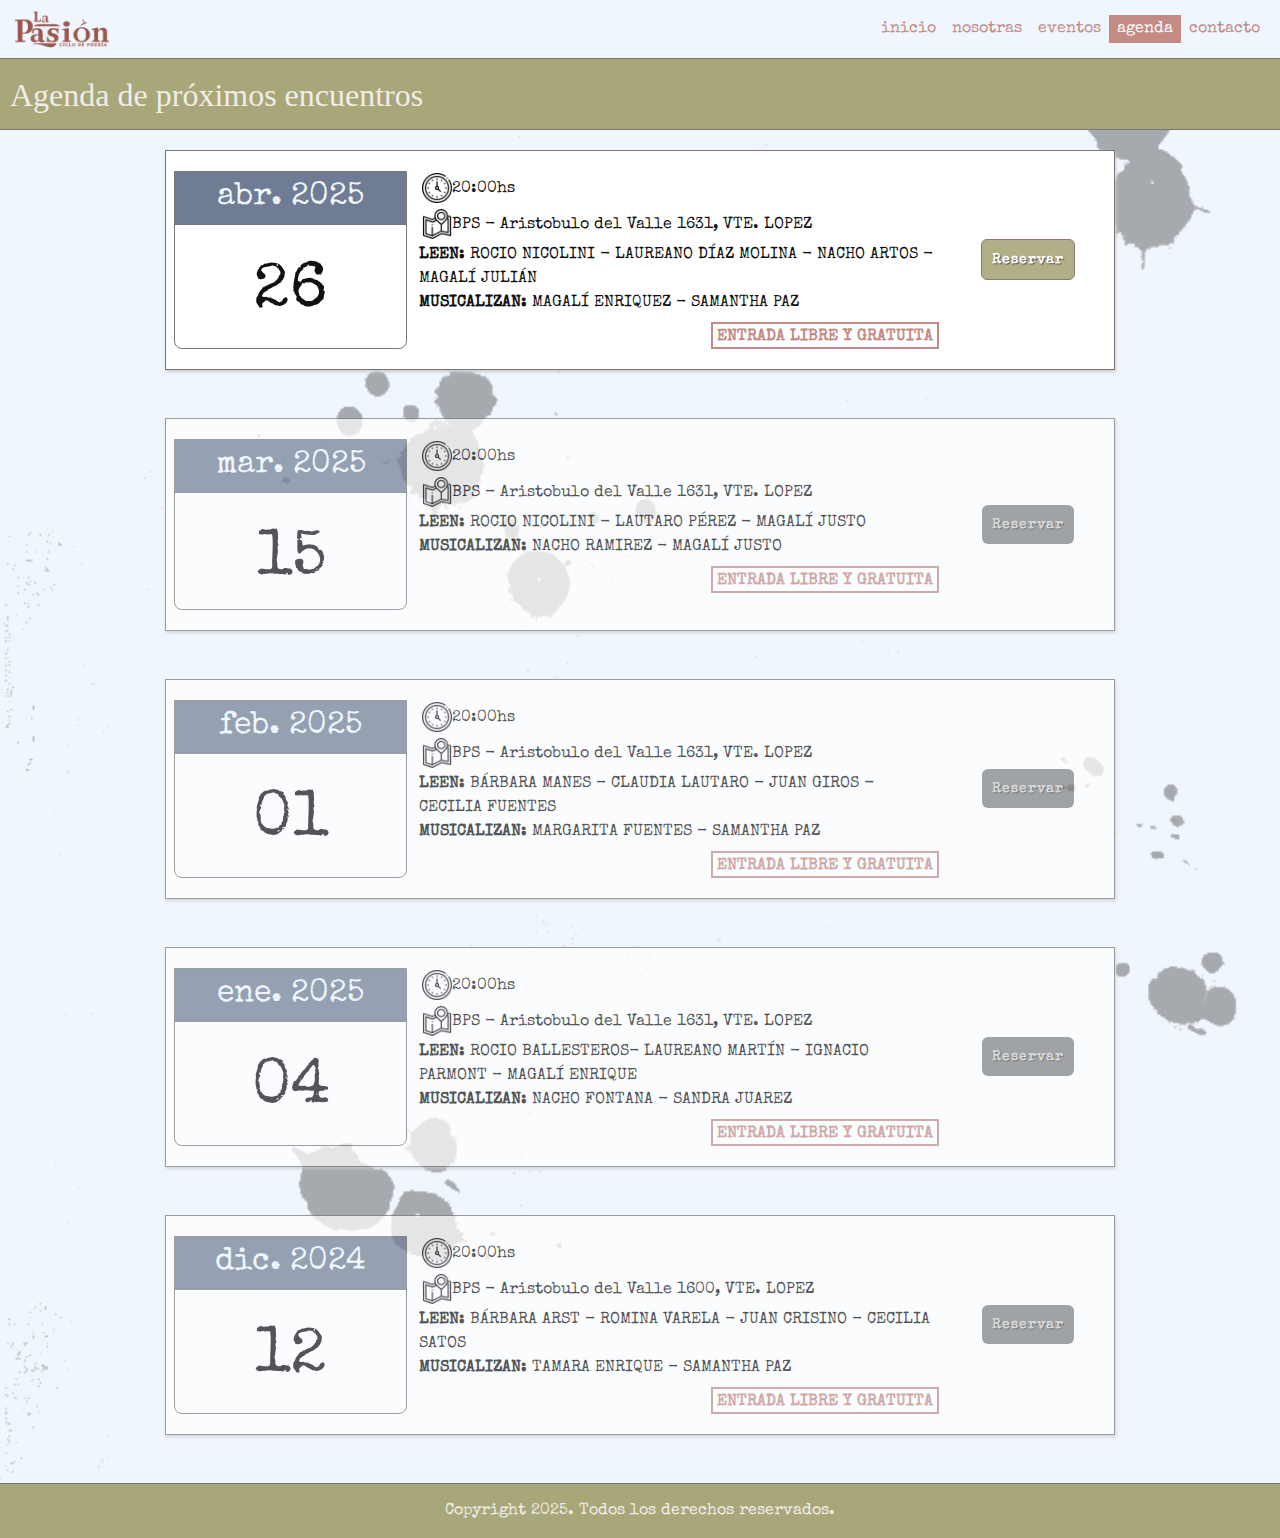
==== commit 4bd7939b: "Fotos pixeladas, retoques generales en la pagina agenda." ====
--- a/pages/agenda.html
+++ b/pages/agenda.html
@@ -64,7 +64,7 @@
                         <div class="row">
                             <div class="fecha-prox-evento col-lg-3">
                                 <p class="mes-anio">ABR. 2025</p>
-                                <p class="num-día">26</p>
+                                <p class="num-dia">26</p>
                             </div>
                             <div class="datos-evento col-lg-7">
                                 <div class="row hora-lugar">
@@ -83,12 +83,12 @@
                                         <p>BPS - Aristobulo del Valle 1631, VTE. LOPEZ</p> 
                                     </div>  
                                 </div>
-                                <p class="leen"><span>LEEN:</span> ROCIO NICOLACI- LAUREANO DÍAZ MOLINA - NICHO SICILIA - MAGALÍ ENRIZ</p>
-                                <p class="musicos"><span>MUSICALIZAN:</span> MAGALÍ ENRIZ - SAMANTHA PAZ</p>
-                                <p class="entrada"><span>ENTRADA LIBRE Y GRATUITA</span></p>
-                            </div>
-                            <div class="reserva col-lg-2">
-                                <a class="btn btn-edit" href="https://forms.gle/wU1jv1RWVmaKBCc2A" target="_blank">Reservar Mesa</a>
+                                <p class="leen"><span>LEEN:</span> ROCIO NICOLINI - LAUREANO DÍAZ MOLINA - NACHO ARTOS - MAGALÍ JULIÁN</p>
+                                <p class="musicos"><span>MUSICALIZAN:</span> MAGALÍ ENRIQUEZ - SAMANTHA PAZ</p>
+                                <p class="entrada"><span>ENTRADA LIBRE Y GRATUITA</span></p>
+                            </div>
+                            <div class="reserva col-lg-2">
+                                <a class="btn btn-edit" href="https://forms.gle/wU1jv1RWVmaKBCc2A" target="_blank">Reservar</a>
                             </div>
                         </div>
                     </div>
@@ -100,7 +100,7 @@
                         <div class="row">
                             <div class="fecha-prox-evento col-lg-3">
                                 <p class="mes-anio">MAR. 2025</p>
-                                <p class="num-día">15</p>
+                                <p class="num-dia">15</p>
                             </div>
                             <div class="datos-evento col-lg-7">
                                 <div class="row hora-lugar">
@@ -119,12 +119,12 @@
                                         <p>BPS - Aristobulo del Valle 1631, VTE. LOPEZ</p> 
                                     </div>  
                                 </div>
-                                <p class="leen"><span>LEEN:</span> ROCIO NICOLACI- LAUREANO DÍAZ MOLINA - NICHO SICILIA - MAGALÍ ENRIZ</p>
-                                <p class="musicos"><span>MUSICALIZAN:</span> NICHO SICILIA - MAGALÍ ENRIZ</p>
-                                <p class="entrada"><span>ENTRADA LIBRE Y GRATUITA</span></p>
-                            </div>
-                            <div class="reserva col-lg-2">
-                                <a class="btn btn-edit btn-inactivo" href="" target="_blank">Reservar Mesa</a>
+                                <p class="leen"><span>LEEN:</span> ROCIO NICOLINI - LAUTARO PÉREZ - MAGALÍ JUSTO</p>
+                                <p class="musicos"><span>MUSICALIZAN:</span> NACHO RAMIREZ - MAGALÍ JUSTO</p>
+                                <p class="entrada"><span>ENTRADA LIBRE Y GRATUITA</span></p>
+                            </div>
+                            <div class="reserva col-lg-2">
+                                <a class="btn btn-edit btn-inactivo" href="" target="_blank">Reservar</a>
                             </div>
                         </div>
                     </div>
@@ -136,7 +136,7 @@
                         <div class="row">
                             <div class="fecha-prox-evento col-lg-3">
                                 <p class="mes-anio">FEB. 2025</p>
-                                <p class="num-día">01</p>
+                                <p class="num-dia">01</p>
                             </div>
                             <div class="datos-evento col-lg-7">
                                 <div class="row hora-lugar">
@@ -155,12 +155,12 @@
                                         <p>BPS - Aristobulo del Valle 1631, VTE. LOPEZ</p> 
                                     </div>  
                                 </div>
-                                <p class="leen"><span>LEEN:</span> BÁRBARA ALÍ - ROMINA DZIOVENAS - JUAN PAPPALARDO - CECILIA ENRIZ</p>
-                                <p class="musicos"><span>MUSICALIZAN:</span> MAGALÍ ENRIZ - SAMANTHA PAZ</p>
-                                <p class="entrada"><span>ENTRADA LIBRE Y GRATUITA</span></p>
-                            </div>
-                            <div class="reserva col-lg-2">
-                                <a class="btn btn-edit btn-inactivo" href="" target="_blank">Reservar Mesa</a>
+                                <p class="leen"><span>LEEN:</span> BÁRBARA MANES - CLAUDIA LAUTARO - JUAN GIROS - CECILIA FUENTES</p>
+                                <p class="musicos"><span>MUSICALIZAN:</span> MARGARITA FUENTES - SAMANTHA PAZ</p>
+                                <p class="entrada"><span>ENTRADA LIBRE Y GRATUITA</span></p>
+                            </div>
+                            <div class="reserva col-lg-2">
+                                <a class="btn btn-edit btn-inactivo" href="" target="_blank">Reservar</a>
                             </div>
                         </div>
                     </div>
@@ -173,7 +173,7 @@
                         <div class="row">
                             <div class="fecha-prox-evento col-lg-3">
                                 <p class="mes-anio">ENE. 2025</p>
-                                <p class="num-día">04</p>
+                                <p class="num-dia">04</p>
                             </div>
                             <div class="datos-evento col-lg-7">
                                 <div class="row hora-lugar">
@@ -192,12 +192,12 @@
                                         <p>BPS - Aristobulo del Valle 1631, VTE. LOPEZ</p> 
                                     </div>  
                                 </div>
-                                <p class="leen"><span>LEEN:</span> ROCIO NICOLACI- LAUREANO DÍAZ MOLINA - NICHO SICILIA - MAGALÍ ENRIZ</p>
-                                <p class="musicos"><span>MUSICALIZAN:</span> NICHO SICILIA - SANDRA LÓPEZ</p>
-                                <p class="entrada"><span>ENTRADA LIBRE Y GRATUITA</span></p>
-                            </div>
-                            <div class="reserva col-lg-2">
-                                <a class="btn btn-edit btn-inactivo" href="" target="_blank">Reservar Mesa</a>
+                                <p class="leen"><span>LEEN:</span> ROCIO BALLESTEROS- LAUREANO MARTÍN - IGNACIO PARMONT - MAGALÍ ENRIQUE</p>
+                                <p class="musicos"><span>MUSICALIZAN:</span> NACHO FONTANA - SANDRA JUAREZ</p>
+                                <p class="entrada"><span>ENTRADA LIBRE Y GRATUITA</span></p>
+                            </div>
+                            <div class="reserva col-lg-2">
+                                <a class="btn btn-edit btn-inactivo" href="" target="_blank">Reservar</a>
                             </div>
                         </div>
                     </div>
@@ -210,7 +210,7 @@
                         <div class="row">
                             <div class="fecha-prox-evento col-lg-3">
                                 <p class="mes-anio">dic. 2024</p>
-                                <p class="num-día">12</p>
+                                <p class="num-dia">12</p>
                             </div>
                             <div class="datos-evento col-lg-7">
                                 <div class="row hora-lugar">
@@ -226,15 +226,15 @@
                                         <a href="https://maps.app.goo.gl/Eq7rjM9t5xqbGz7X8" target="_blank"><img src="/assets/iconos/ubicacion.png" alt=""></a>
                                     </div>
                                     <div class="col-11 ">
-                                        <p>BPS - Aristobulo del Valle 1631, VTE. LOPEZ</p> 
-                                    </div>  
-                                </div>
-                                <p class="leen"><span>LEEN:</span> BÁRBARA ALÍ - ROMINA DZIOVENAS - JUAN PAPPALARDO - CECILIA ENRIZ</p>
-                                <p class="musicos"><span>MUSICALIZAN:</span> MAGALÍ ENRIZ - SAMANTHA PAZ</p>
-                                <p class="entrada"><span>ENTRADA LIBRE Y GRATUITA</span></p>
-                            </div>
-                            <div class="reserva col-lg-2">
-                                <a class="btn btn-edit btn-inactivo" href="" target="_blank">Reservar Mesa</a>
+                                        <p>BPS - Aristobulo del Valle 1600, VTE. LOPEZ</p> 
+                                    </div>  
+                                </div>
+                                <p class="leen"><span>LEEN:</span> BÁRBARA ARST - ROMINA VARELA - JUAN CRISINO - CECILIA SATOS</p>
+                                <p class="musicos"><span>MUSICALIZAN:</span> TAMARA ENRIQUE - SAMANTHA PAZ</p>
+                                <p class="entrada"><span>ENTRADA LIBRE Y GRATUITA</span></p>
+                            </div>
+                            <div class="reserva col-lg-2">
+                                <a class="btn btn-edit btn-inactivo" href="" target="_blank">Reservar</a>
                             </div>
                         </div>
                     </div>
--- a/styles/styles.css
+++ b/styles/styles.css
@@ -1,4 +1,3 @@
-@charset "UTF-8";
 * {
   margin: 0;
   padding: 0;
@@ -204,11 +203,14 @@
   background-color: #a8a77a;
   font-family: "Special Elite";
   font-size: 14px;
+  font-weight: 700;
   margin: 0;
   padding: 10px 10px 8px 10px;
   border: 1.5px solid #816d6d;
   color: #fff;
+  text-shadow: 1px 1px 1px #454545;
   opacity: 0.9;
+  letter-spacing: 1px;
 }
 .btn-edit:hover, .btn-inactivo:hover {
   opacity: 1;
@@ -329,10 +331,6 @@
   padding: 4px 4px 0 0;
 }
 
-.nuevo-evento img {
-  max-width: 25px;
-}
-
 .nuevo-evento {
   padding: 20px;
   color: #a8a77a;
@@ -343,6 +341,17 @@
 }
 .nuevo-evento p {
   margin: 0px;
+}
+.nuevo-evento img {
+  width: 30px;
+  margin: 0px 0 4px 0;
+}
+
+.fecha-prox-evento {
+  padding: 0;
+  border: 1px solid #777;
+  text-align: center;
+  border-radius: 0 0 8px 8px;
 }
 
 .mes-anio {
@@ -356,8 +365,7 @@
   text-align: center;
 }
 
-.num-día {
-  background-color: #fff;
+.num-dia {
   color: #111;
   font-size: 4rem;
   margin-bottom: 0;
@@ -365,42 +373,43 @@
   text-align: center;
 }
 
-.fecha-prox-evento {
-  padding: 0;
-  border: 1px solid #777;
-  text-align: center;
-  border-radius: 0 0 8px 8px;
-}
-
 .datos-evento {
   color: #111;
 }
 
-.reserva {
-  display: flex;
-  flex-direction: row;
-  justify-content: center;
-  align-items: center;
-}
-
-.entrada {
-  color: #c38b84;
-  text-align: right;
-  padding-top: 10px;
-}
-.entrada span {
-  color: #c38b84;
-}
-
+.hora-lugar {
+  align-items: center;
+}
 .hora-lugar div {
   flex-wrap: nowrap;
   text-align: left;
   padding: 0;
   padding-left: 15px;
+  margin-top: 2px;
 }
 .hora-lugar div:nth-child(2) {
   margin: 0;
   padding: 4px 0;
+}
+
+.entrada {
+  color: #c38b84;
+  text-align: right;
+  padding-top: 10px;
+}
+.entrada span {
+  color: #c38b84;
+  border: 2px solid #c38b84;
+  padding: 5px 4px 2px 4px;
+  margin: 4px 0;
+}
+
+.reserva {
+  display: flex;
+  flex-direction: row;
+  justify-content: center;
+  align-items: center;
+  margin: 3px 0;
 }
 
 .finalizado {
@@ -495,6 +504,9 @@
   .link-inicio img {
     width: 150px;
   }
+  .nuevo-evento img {
+    max-width: 20px;
+  }
   .texto-form {
     text-align: center;
   }
@@ -509,6 +521,12 @@
     padding: 2px 4px;
     margin: 4px 0;
   }
+  .titulo-section {
+    text-align: center;
+  }
+  .entrada {
+    text-align: center;
+  }
 }
 @media (max-width: 1200px) {
   .hora-lugar div:nth-child(2) {
@@ -518,5 +536,13 @@
     text-align: center;
   }
 }
+@media (min-width: 1800px) {
+  .presentacion-proyecto p {
+    font-size: 2rem;
+  }
+  p {
+    font-size: 1.5rem;
+  }
+}
 
 /*# sourceMappingURL=styles.css.map */
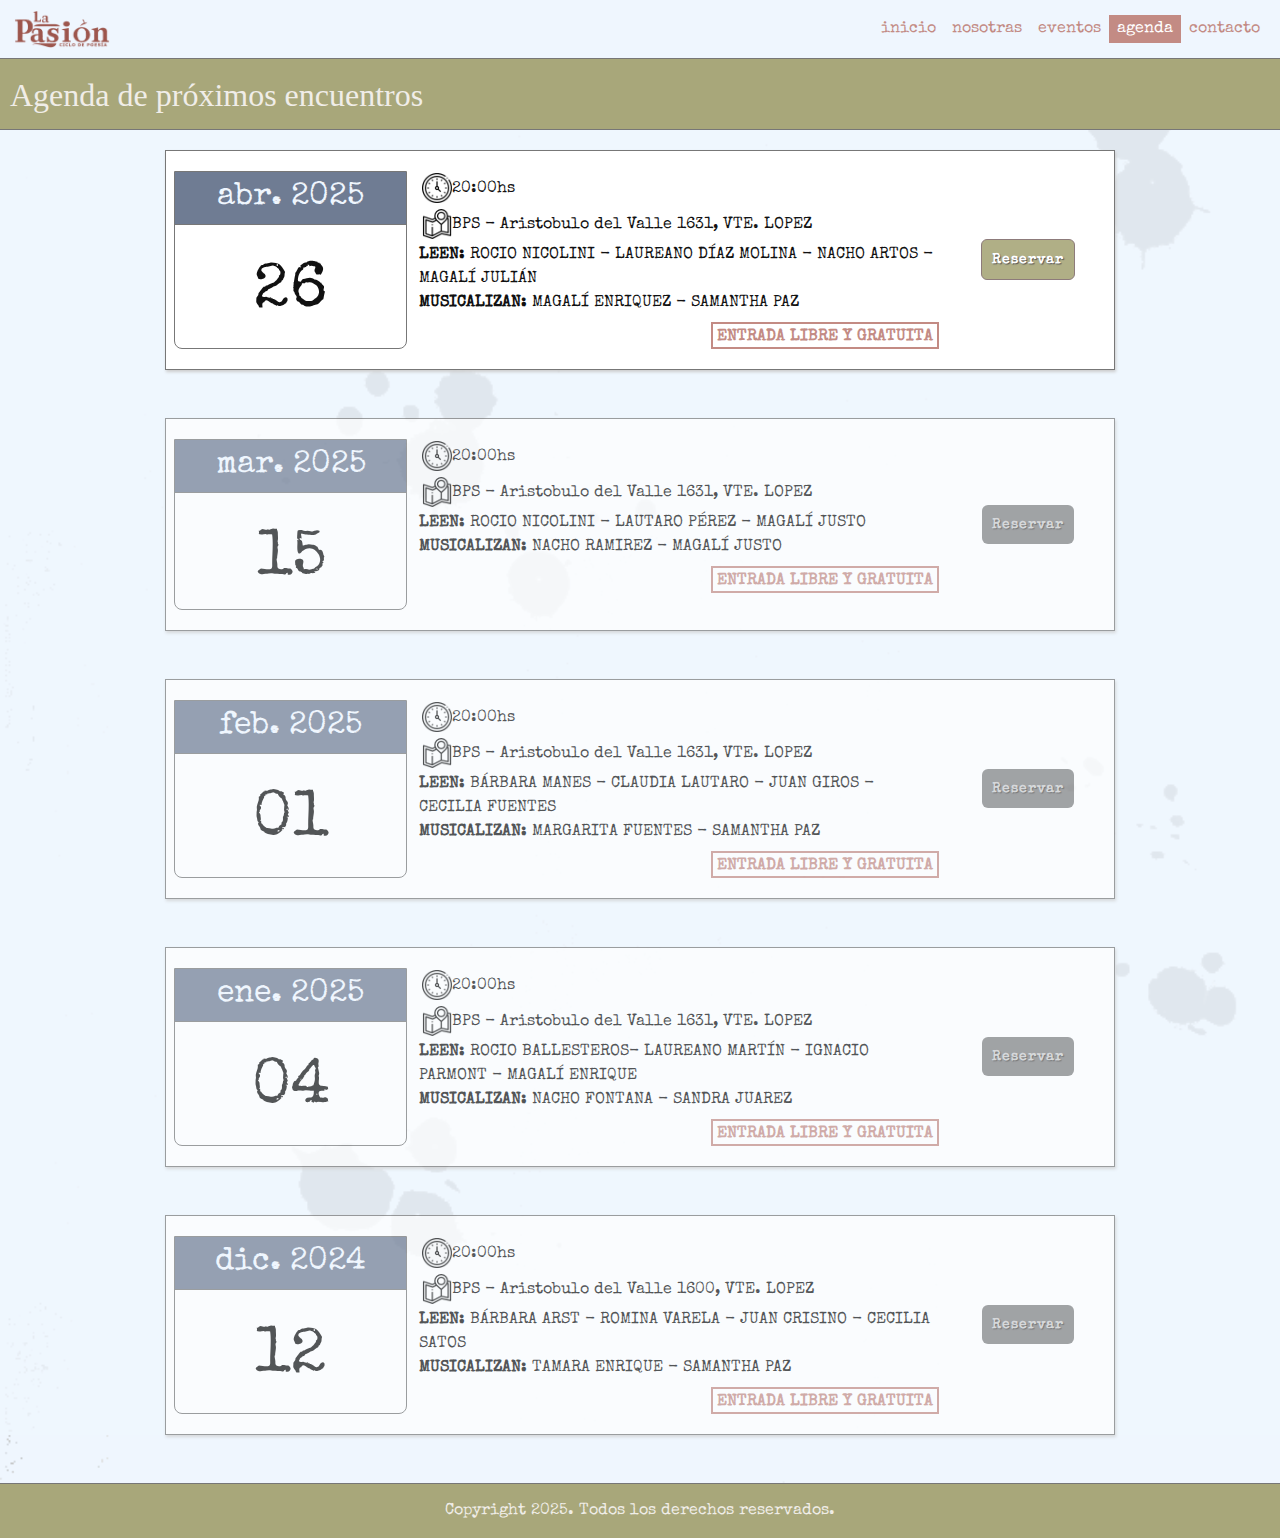
==== commit 9365f594: "ajustes de contraste accesibilidad" ====
--- a/pages/agenda.html
+++ b/pages/agenda.html
@@ -17,6 +17,7 @@
     <link rel="preconnect" href="https://fonts.googleapis.com">
     <link rel="preconnect" href="https://fonts.gstatic.com" crossorigin>
     <link href="https://fonts.googleapis.com/css2?family=IM+Fell+English+SC&family=Special+Elite&display=swap" rel="stylesheet">
+    
     <title> Ciclo de poesía la pasión - Agenda</title>
 </head>
 <body>
@@ -52,7 +53,7 @@
         </nav>
     </header>
     <main>
-        <section>
+        <section class="ajuste-contraste">
             <div class="titulo-section">
                 <h1>Agenda de próximos encuentros</h1>
             </div>
@@ -69,15 +70,15 @@
                             <div class="datos-evento col-lg-7">
                                 <div class="row hora-lugar">
                                     <div class="col-1">
-                                        <img src="/assets/iconos/hora.png" alt="reloj">
-                                    </div>
-                                    <div class="col-11 hora">
-                                        <p>20:00hs</p> 
-                                    </div>
-                                </div>
-                                <div class="row hora-lugar align-items-center">
-                                    <div class="col-1">
-                                        <a href="https://maps.app.goo.gl/Eq7rjM9t5xqbGz7X8" target="_blank"><img src="/assets/iconos/ubicacion.png" alt="ubicación"></a>
+                                        <img src="../assets/iconos/hora.png" alt="reloj">
+                                    </div>
+                                    <div class="col-11 hora">
+                                        <p>20:00hs</p> 
+                                    </div>
+                                </div>
+                                <div class="row hora-lugar align-items-center">
+                                    <div class="col-1">
+                                        <a href="https://maps.app.goo.gl/Eq7rjM9t5xqbGz7X8" target="_blank"><img src="../assets/iconos/ubicacion.png" alt="ubicación"></a>
                                     </div>
                                     <div class="col-11">
                                         <p>BPS - Aristobulo del Valle 1631, VTE. LOPEZ</p> 
@@ -105,15 +106,17 @@
                             <div class="datos-evento col-lg-7">
                                 <div class="row hora-lugar">
                                     <div class="col-1 ">
-                                        <img src="/assets/iconos/hora.png" alt="reloj">
-                                    </div>
-                                    <div class="col-11 hora">
-                                        <p>20:00hs</p> 
-                                    </div>
-                                </div>
-                                <div class="row hora-lugar align-items-center">
-                                    <div class="col-1">
-                                        <a href="https://maps.app.goo.gl/Eq7rjM9t5xqbGz7X8" target="_blank"><img src="/assets/iconos/ubicacion.png" alt="ubicación"></a>
+                                        <img src="../assets/iconos/hora.png" alt="reloj">
+                                    </div>
+                                    <div class="col-11 hora">
+                                        <p>20:00hs</p> 
+                                    </div>
+                                </div>
+                                <div class="row hora-lugar align-items-center">
+                                    <div class="col-1">
+                                        <a href="https://maps.app.goo.gl/Eq7rjM9t5xqbGz7X8" target="_blank">
+                                            <img src="../assets/iconos/ubicacion.png" alt="ubicación">
+                                        </a>
                                     </div>
                                     <div class="col-11 ">
                                         <p>BPS - Aristobulo del Valle 1631, VTE. LOPEZ</p> 
@@ -141,15 +144,16 @@
                             <div class="datos-evento col-lg-7">
                                 <div class="row hora-lugar">
                                     <div class="col-1">
-                                        <img src="/assets/iconos/hora.png" alt="">
-                                    </div>
-                                    <div class="col-11 hora">
-                                        <p>20:00hs</p> 
-                                    </div>
-                                </div>
-                                <div class="row hora-lugar align-items-center">
-                                    <div class="col-1">
-                                        <a href="https://maps.app.goo.gl/Eq7rjM9t5xqbGz7X8" target="_blank"><img src="/assets/iconos/ubicacion.png" alt=""></a>
+                                        <img src="../assets/iconos/hora.png" alt="">
+                                    </div>
+                                    <div class="col-11 hora">
+                                        <p>20:00hs</p> 
+                                    </div>
+                                </div>
+                                <div class="row hora-lugar align-items-center">
+                                    <div class="col-1">
+                                        <a href="https://maps.app.goo.gl/Eq7rjM9t5xqbGz7X8" target="_blank">
+                                            <img src="../assets/iconos/ubicacion.png" alt=""></a>
                                     </div>
                                     <div class="col-11 ">
                                         <p>BPS - Aristobulo del Valle 1631, VTE. LOPEZ</p> 
@@ -166,7 +170,6 @@
                     </div>
                 </article>
 
-
                 <!--ITEM FECHA FINALIZADA-->
                 <article class="row d-flex justify-content-center mb-5 animate__animated animate__fadeIn">
                     <div class="nuevo-evento col-10 finalizado">
@@ -178,15 +181,17 @@
                             <div class="datos-evento col-lg-7">
                                 <div class="row hora-lugar">
                                     <div class="col-1">
-                                        <img src="/assets/iconos/hora.png" alt="">
-                                    </div>
-                                    <div class="col-11 hora">
-                                        <p>20:00hs</p> 
-                                    </div>
-                                </div>
-                                <div class="row hora-lugar align-items-center">
-                                    <div class="col-1">
-                                        <a href="https://maps.app.goo.gl/Eq7rjM9t5xqbGz7X8" target="_blank"><img src="/assets/iconos/ubicacion.png" alt=""></a>
+                                        <img src="../assets/iconos/hora.png" alt="">
+                                    </div>
+                                    <div class="col-11 hora">
+                                        <p>20:00hs</p> 
+                                    </div>
+                                </div>
+                                <div class="row hora-lugar align-items-center">
+                                    <div class="col-1">
+                                        <a href="https://maps.app.goo.gl/Eq7rjM9t5xqbGz7X8" target="_blank">
+                                            <img src="../assets/iconos/ubicacion.png" alt="">
+                                        </a>
                                     </div>
                                     <div class="col-11">
                                         <p>BPS - Aristobulo del Valle 1631, VTE. LOPEZ</p> 
@@ -203,7 +208,6 @@
                     </div>
                 </article>
 
-
                 <!--ITEM FECHA FINALIZADA-->
                 <article class="row d-flex justify-content-center mb-5 animate__animated animate__fadeIn">
                     <div class="nuevo-evento col-10 finalizado">
@@ -215,7 +219,7 @@
                             <div class="datos-evento col-lg-7">
                                 <div class="row hora-lugar">
                                     <div class="col-1 -1 col-md-1">
-                                        <img src="/assets/iconos/hora.png" alt="">
+                                        <img src="../assets/iconos/hora.png" alt="">
                                     </div>
                                     <div class="col-11 hora">
                                         <p>20:00hs</p> 
@@ -223,7 +227,8 @@
                                 </div>
                                 <div class="row hora-lugar align-items-center">
                                     <div class="col-1 ">
-                                        <a href="https://maps.app.goo.gl/Eq7rjM9t5xqbGz7X8" target="_blank"><img src="/assets/iconos/ubicacion.png" alt=""></a>
+                                        <a href="https://maps.app.goo.gl/Eq7rjM9t5xqbGz7X8" target="_blank">
+                                            <img src="../assets/iconos/ubicacion.png" alt=""></a>
                                     </div>
                                     <div class="col-11 ">
                                         <p>BPS - Aristobulo del Valle 1600, VTE. LOPEZ</p> 
--- a/styles/styles.css
+++ b/styles/styles.css
@@ -78,6 +78,10 @@
   border: 1px ridge #777;
 }
 
+.ajuste-contraste {
+  background: rgba(239, 246, 254, 0.8039215686);
+}
+
 .presentacion-proyecto {
   padding: 20px 30px;
 }
@@ -125,7 +129,7 @@
   text-decoration: none;
 }
 .link-inicio p {
-  color: gray;
+  color: #303030;
   padding-top: 4px;
 }
 .link-inicio p:nth-child(1) {
@@ -286,6 +290,9 @@
   animation-iteration-count: 1;
   animation-duration: 3s;
 }
+.organizadora .titulos-org {
+  color: rgb(75, 75, 75);
+}
 
 .img-nosotras {
   box-shadow: 1px 2px 3px #ccc;
@@ -322,7 +329,7 @@
   margin-bottom: 0;
 }
 .item-evento p:nth-child(2) {
-  background-color: rgba(111, 124, 147, 0.5490196078);
+  background-color: rgba(111, 124, 147, 0.7921568627);
   font-size: 10px;
   line-height: 12px;
   color: #fff;
@@ -448,13 +455,13 @@
   align-items: center;
   background-color: transparent;
   text-align: center;
-  background-image: url(/assets/img/imagenes-web/recorte-hoja.png);
+  background-image: url("../assets/img/imagenes-web/recorte-hoja.png");
   background-size: 100% 100%;
   background-repeat: no-repeat;
 }
 .carousel-item-edit p:nth-child(2) {
   text-align: center;
-  color: gray;
+  color: #303030;
 }
 .carousel-item-edit p:hover {
   animation-name: resaltar;
@@ -470,12 +477,13 @@
 footer {
   background-color: #a8a77a;
   border-top: 1px solid #777;
-  padding: 15px 0;
 }
 footer p {
   color: #f0ede8;
   text-align: center;
   margin-bottom: 0;
+  padding: 15px 0px;
+  margin: 0 50px;
 }
 
 @media (max-width: 767px) {
